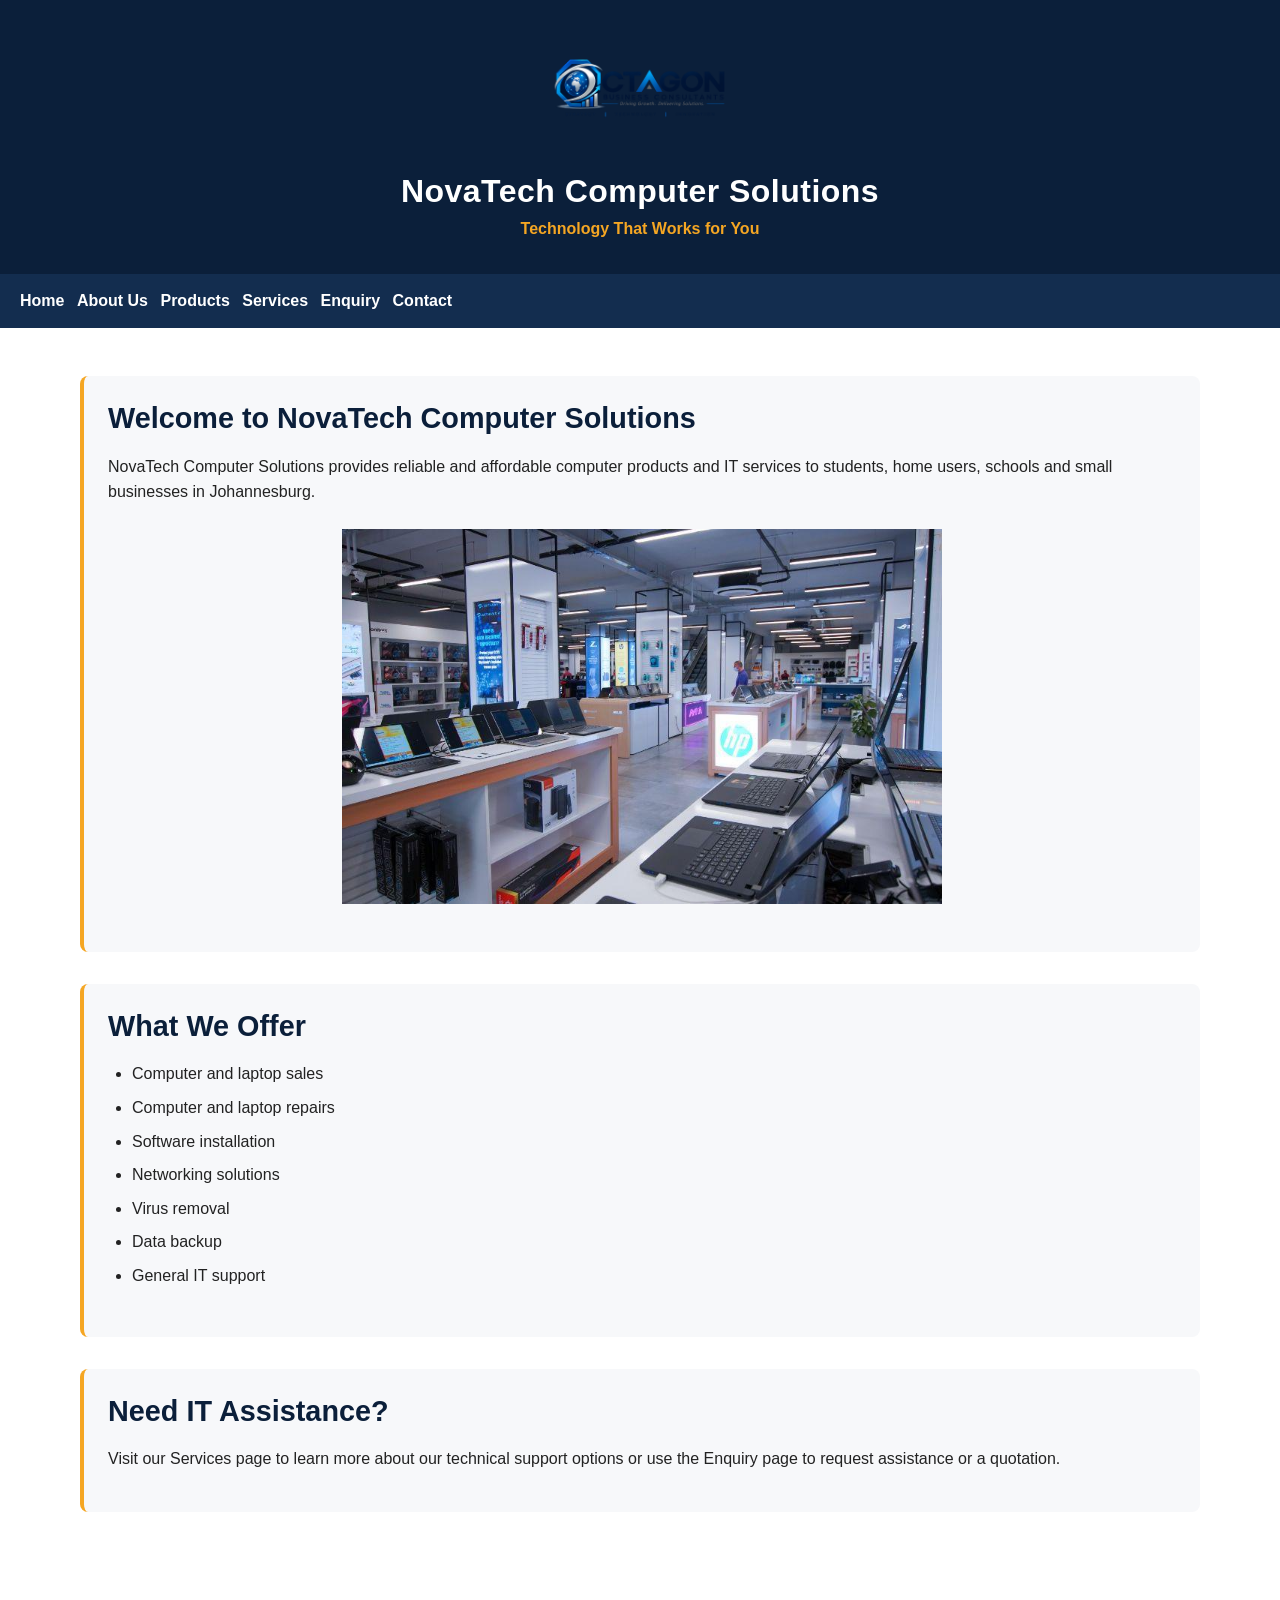
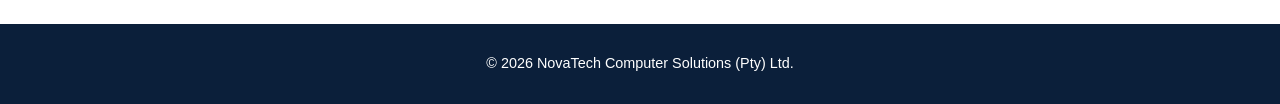
==== 3. HTML and Basic Content, Website Root Folder/index.html @ 2fc39a73 "Initial Part 2 project setup with responsive design and updated documentation" ====
<!DOCTYPE html>
<html lang="en">

<head>

    <meta charset="UTF-8">
    <meta name="viewport" content="width=device-width, initial-scale=1.0">
    <title>NovaTech Computer Solutions | Home</title>
    <link rel="icon" type="image/png" href="images/favicon.png">
    <link rel="stylesheet" href="style.css">
</head>


<body>

    <!-- Website Header -->
    <header>

        <!-- NovaTech Logo -->
<img src="images/novatech-logo.png"
     alt="NovaTech Computer Solutions logo"
     width="180">


        <h1>NovaTech Computer Solutions</h1>
        <p>Technology That Works for You</p>

    </header>

    <!-- Main Navigation -->
    <nav>
        <a href="index.html"><b> Home </b></a>
        <a href="about.html"><b> About Us </b></a>
        <a href="products.html"><b> Products</b></a>
        <a href="services.html"><b> Services </b> </a>
        <a href="enquiry.html"><b>Enquiry </b> </a>
        <a href="contact.html"><b>Contact</b> </a>
    </nav>

    <!-- Main Page Content -->
    <main>

        <section>
            <h2>Welcome to NovaTech Computer Solutions</h2>

            <p>
                NovaTech Computer Solutions provides reliable and affordable
                computer products and IT services to students, home users,
                schools and small businesses in Johannesburg.
            </p>

            <img src="images/home-computers.jpg"
     alt="Modern computer workstation representing NovaTech Computer Solutions"
     width="600">

        </section>

        <section>
            <h2>What We Offer</h2>

            <ul>
                <li>Computer and laptop sales</li>
                <li>Computer and laptop repairs</li>
                <li>Software installation</li>
                <li>Networking solutions</li>
                <li>Virus removal</li>
                <li>Data backup</li>
                <li>General IT support</li>
            </ul>
        </section>

        <section>
            <h2>Need IT Assistance?</h2>

            <p>
                Visit our Services page to learn more about our technical
                support options or use the Enquiry page to request assistance
                or a quotation.
            </p>
        </section>

    </main>

    <!-- Website Footer -->
    <footer>
        <p>&copy; 2026 NovaTech Computer Solutions (Pty) Ltd.</p>
    </footer>

</body>

</html>
---- 3. HTML and Basic Content, Website Root Folder/style.css ----
/* ================================
   NovaTech Computer Solutions
   Main Stylesheet
   ================================ */

/* CSS Reset */
* {
    margin: 0;
    padding: 0;
    box-sizing: border-box;
}/* Base Styles */
html {
    font-size: 16px;
}

body {
    font-family: Arial, Helvetica, sans-serif;
    font-size: 1rem;
    line-height: 1.6;
    color: #222222;
    background-color: #ffffff;
}
/* Header */
header {
    background-color: #0b1f3a;
    color: #ffffff;
    text-align: center;
    padding: 2rem 1rem;
}

header img {
    width: 11.25rem;
    max-width: 100%;
    height: auto;
    margin-bottom: 0.75rem;
}

header h1 {
    font-size: 2rem;
    font-weight: 700;
    line-height: 1.2;
    letter-spacing: 0.03rem;
    margin-bottom: 0.4rem;
}

header p {
    font-size: 1rem;
    color: #f5a623;
    font-weight: 600;
}/* Navigation */
nav {
    background-color: #132d4f;
    padding: 0.9rem 1rem;
}

nav ul {
    list-style: none;
    display: flex;
    justify-content: center;
    align-items: center;
    gap: 2rem;
}

nav a {
    color: #ffffff;
    text-decoration: none;
    font-size: 1rem;
    font-weight: 600;
    padding: 0.5rem 0.25rem;
    transition: color 0.3s ease;
}

nav a:hover {
    color: #f5a623;
}

nav a:focus {
    color: #f5a623;
    outline: 0.125rem solid #f5a623;
    outline-offset: 0.25rem;
}

nav a:active {
    color: #ffffff;
}/* Main Content */
main {
    width: 90%;
    max-width: 1200px;
    margin: 0 auto;
    padding: 3rem 1rem;
}

main h2 {
    font-size: 1.8rem;
    font-weight: 700;
    line-height: 1.3;
    color: #0b1f3a;
    margin-bottom: 1rem;
}

main h3 {
    font-size: 1.3rem;
    font-weight: 600;
    color: #132d4f;
    margin-top: 1.5rem;
    margin-bottom: 0.75rem;
}

main p {
    margin-bottom: 1rem;
}

main ul,
main ol {
    margin: 0 0 1.5rem 1.5rem;
}

main li {
    margin-bottom: 0.5rem;
}/* Home Page Content Sections */
main section {
    margin-bottom: 2rem;
    padding: 1.5rem;
    background-color: #f7f8fa;
    border-radius: 0.5rem;
    border-left: 0.3rem solid #f5a623;
}

main section img {
    max-width: 100%;
    height: auto;
    display: block;
    margin: 1.5rem auto;
}

main section a {
    color: #0b1f3a;
    font-weight: 600;
}

main section a:hover {
    color: #f5a623;
}/* Footer */
footer {
    background-color: #0b1f3a;
    color: #ffffff;
    text-align: center;
    padding: 1.5rem 1rem;
    margin-top: 2rem;
}

footer p {
    margin: 0.3rem 0;
    font-size: 0.9rem;
}

footer a {
    color: #f5a623;
    text-decoration: none;
}

footer a:hover {
    text-decoration: underline;
}

footer a:focus {
    outline: 0.125rem solid #f5a623;
    outline-offset: 0.2rem;
}
/* Products Grid */
.products-grid {
    display: grid;
    grid-template-columns: repeat(3, 1fr);
    gap: 1.5rem;
    margin-bottom: 2rem;
}

.products-grid .product-card {
    margin-bottom: 0;
    display: flex;
    flex-direction: column;
}

.products-grid .product-card img {
    width: 100%;
    height: 15rem;
    object-fit: cover;
    border-radius: 0.4rem;
}

.products-grid .product-card ul {
    margin-top: 0.5rem;
}/* Enquiry Form */
form {
    max-width: 700px;
    margin-top: 1.5rem;
}

form label {
    display: block;
    font-weight: 600;
    color: #0b1f3a;
    margin-bottom: 0.4rem;
}

form input,
form select,
form textarea {
    width: 100%;
    padding: 0.75rem;
    margin-bottom: 1.2rem;
    font-family: inherit;
    font-size: 1rem;
    border: 1px solid #b8bec7;
    border-radius: 0.35rem;
    background-color: #ffffff;
}

form textarea {
    min-height: 9rem;
    resize: vertical;
}

form input:focus,
form select:focus,
form textarea:focus {
    border-color: #f5a623;
    outline: 0.125rem solid #f5a623;
    outline-offset: 0.1rem;
}

/* Form Buttons */
form button,
form input[type="submit"],
form input[type="reset"] {
    width: auto;
    border: none;
    border-radius: 0.35rem;
    padding: 0.75rem 1.25rem;
    margin-right: 0.5rem;
    cursor: pointer;
    font-weight: 600;
}

form input[type="submit"] {
    background-color: #f5a623;
    color: #0b1f3a;
}

form input[type="reset"] {
    background-color: #132d4f;
    color: #ffffff;
}

form input[type="submit"]:hover,
form input[type="reset"]:hover {
    opacity: 0.85;
}

form input[type="submit"]:active,
form input[type="reset"]:active {
    transform: translateY(1px);
}/* Contact page enquiry link */
main a {
    color: #0b2748;
    font-weight: 700;
    text-decoration: none;
    transition: 0.2s ease;
}

main a:hover {
    color: #f5a623;
    text-decoration: underline;
}

main a:focus {
    outline: 2px solid #f5a623;
    outline-offset: 3px;
}

main a:active {
    color: #c97d00;
}

/* ==============================
   TABLET RESPONSIVE DESIGN
   ============================== */

@media (max-width: 900px) {

    main {
        width: 90%;
    }

    header {
        padding: 2rem 1rem;
    }

    header h1 {
        font-size: 2rem;
    }

    nav ul {
        justify-content: center;
        flex-wrap: wrap;
    }

    nav a {
        padding: 0.8rem 1rem;
    }

    .product-grid {
        grid-template-columns: repeat(2, 1fr);
    }

    img {
        max-width: 100%;
        height: auto;
    }
}

/* =========================================
   RESPONSIVE DESIGN - MOBILE
   ========================================= */

@media screen and (max-width: 600px) {

    /* Header */
    header {
        padding: 1.5rem 1rem;
    }

    header h1 {
        font-size: 1.8rem;
        text-align: center;
    }

    header p {
        font-size: 0.9rem;
        text-align: center;
    }

    /* Navigation */
    nav {
        padding: 0.8rem 1rem;
    }

    nav ul {
        display: flex;
        flex-wrap: wrap;
        justify-content: center;
        gap: 0.5rem 1rem;
    }

    nav a {
    font-size: 0.85rem;
    padding: 0.25rem 0.35rem;

    }

    /* Main content */
    main {
        width: 92%;
        margin: 1.5rem auto;
    }

    section {
        padding: 1.25rem;
        margin-bottom: 1.25rem;
    }

    h1 {
        font-size: 1.8rem;
    }

    h2 {
        font-size: 1.5rem;
    }

    h3 {
        font-size: 1.2rem;
    }

    /* Product cards */
    .products-grid {
        display: grid;
        grid-template-columns: 1fr;
        gap: 1.25rem;
    }

    /* Images */
    img {
        max-width: 100%;
        height: auto;
    }

    /* Forms */
    input,
    select,
    textarea {
        width: 100%;
        max-width: 100%;
    }

    /* Buttons */
    button,
    input[type="submit"],
    input[type="reset"] {
        margin-bottom: 0.5rem;
    }

    /* Footer */
    footer {
        padding: 1.25rem 1rem;
        text-align: center;
        font-size: 0.9rem;
    }
}

/* ========================================
   TABLET RESPONSIVE DESIGN
   ======================================== */

@media (min-width: 601px) and (max-width: 900px) {

    main {
        width: 90%;
        margin: 2rem auto;
    }

    .products-grid {
        grid-template-columns: repeat(2, 1fr);
        gap: 1.5rem;
    }

    .product-card {
        width: 100%;
    }

    .product-card img {
        width: 100%;
        height: auto;
    }

    nav ul {
        justify-content: center;
        flex-wrap: wrap;
    }
}
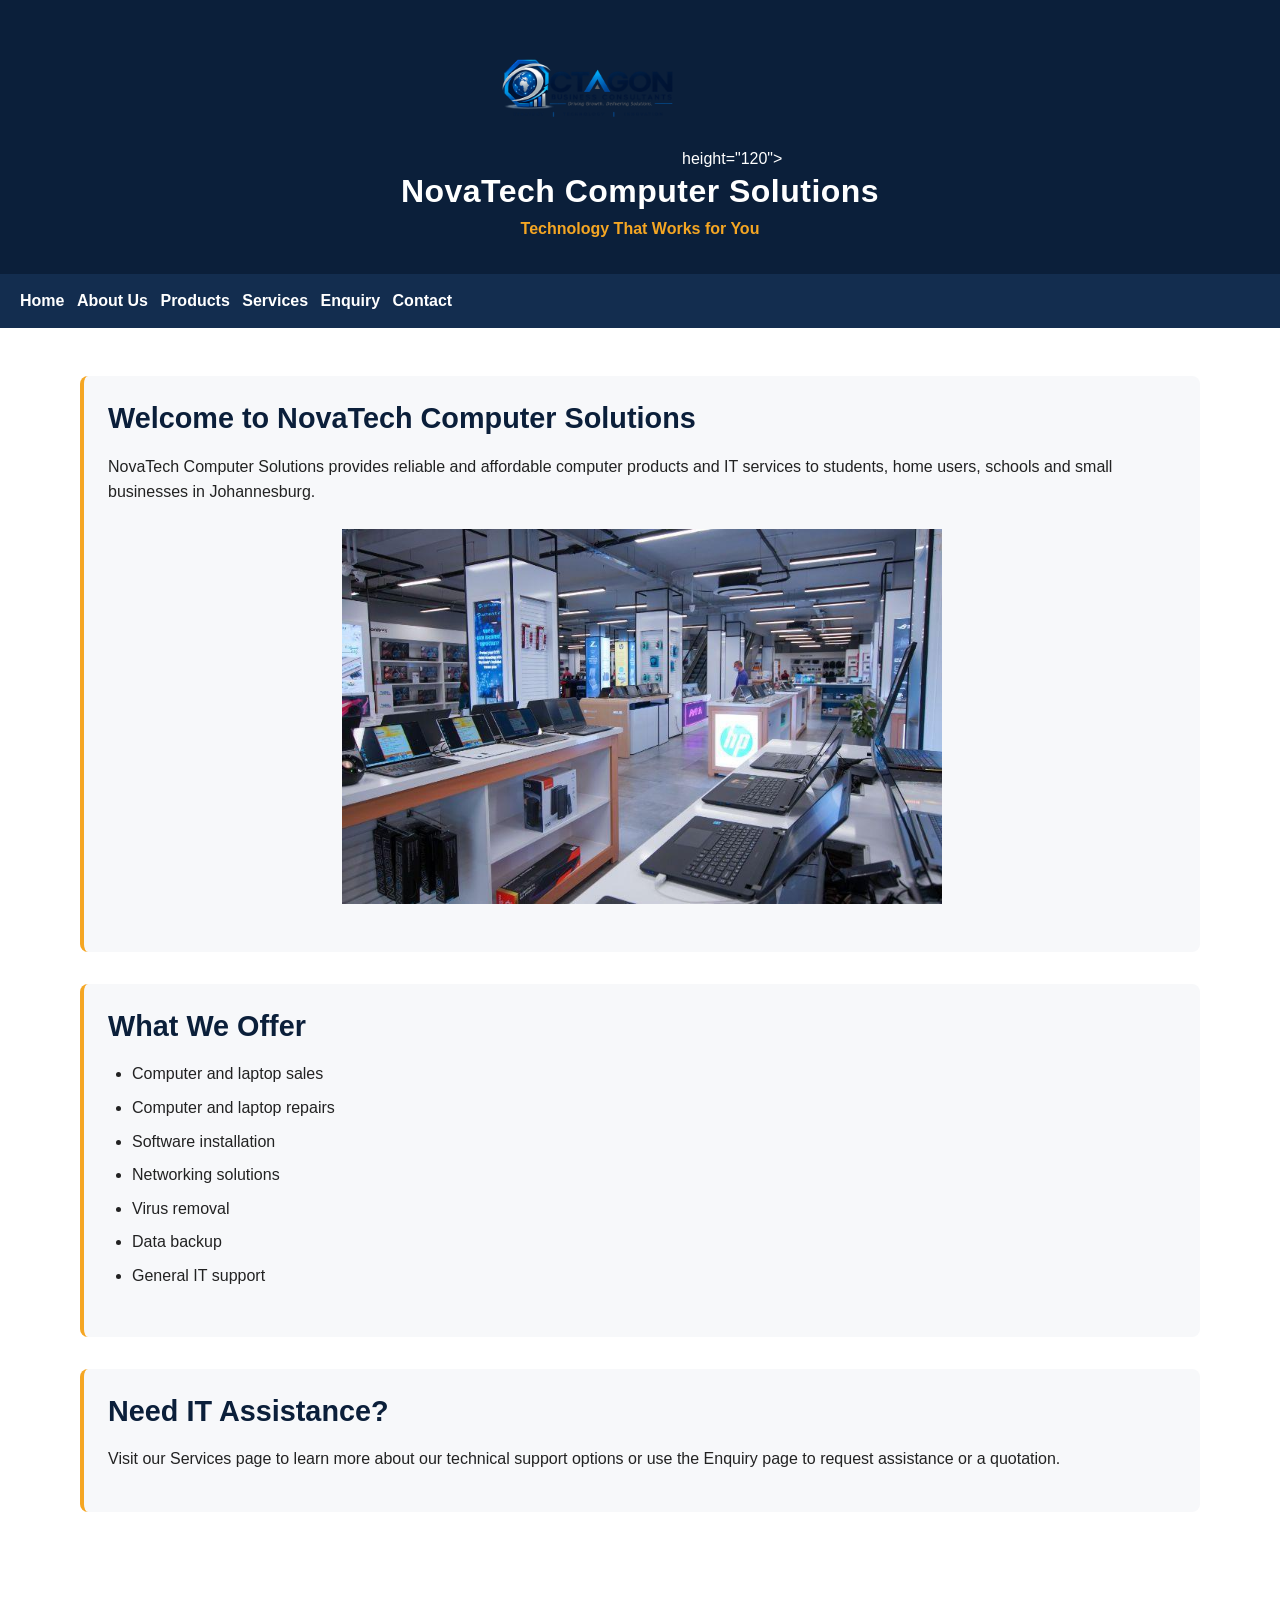
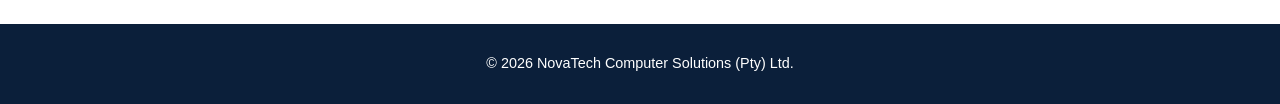
==== commit 12d2a15e: "Optimize logo image for page speed" ====
--- a/3. HTML and Basic Content, Website Root Folder/index.html
+++ b/3. HTML and Basic Content, Website Root Folder/index.html
@@ -3,11 +3,23 @@
 
 <head>
 
+
     <meta charset="UTF-8">
+
     <meta name="viewport" content="width=device-width, initial-scale=1.0">
-    <title>NovaTech Computer Solutions | Home</title>
+   
+    <meta
+    name="keywords"
+    content="NovaTech Computer Solutions, computer sales Johannesburg, IT support Johannesburg, computer repairs, laptops, desktop computers, computer accessories">
+  
+    <meta
+    name="description"
+    content="NovaTech Computer Solutions provides reliable computer sales, repairs and IT support for students, homes, schools and small businesses in Johannesburg.">
+   
+    <title>NovaTech Computer Solutions | IT Support Johannesburg</title>
     <link rel="icon" type="image/png" href="images/favicon.png">
     <link rel="stylesheet" href="style.css">
+    <script src="js/script.js" defer></script>
 </head>
 
 
@@ -20,6 +32,7 @@
 <img src="images/novatech-logo.png"
      alt="NovaTech Computer Solutions logo"
      width="180">
+     height="120">
 
 
         <h1>NovaTech Computer Solutions</h1>
--- a/3. HTML and Basic Content, Website Root Folder/style.css
+++ b/3. HTML and Basic Content, Website Root Folder/style.css
@@ -446,4 +446,457 @@
         justify-content: center;
         flex-wrap: wrap;
     }
+}
+/* ================================
+   POE Part 3 - FAQ Accordion
+   ================================ */
+
+.faq-section {
+    margin-top: 2rem;
+}
+
+.faq-section h2 {
+    margin-bottom: 1rem;
+}
+
+.faq-item {
+    margin-bottom: 0.8rem;
+    border: 1px solid #d6dce4;
+    border-radius: 8px;
+    overflow: hidden;
+    background-color: #ffffff;
+}
+
+.faq-question {
+    width: 100%;
+    padding: 1rem 1.2rem;
+    border: none;
+    background-color: #173b67;
+    color: #ffffff;
+    font-size: 1rem;
+    font-weight: bold;
+    text-align: left;
+    cursor: pointer;
+
+    display: flex;
+    justify-content: space-between;
+    align-items: center;
+
+    transition:
+        background-color 0.3s ease,
+        color 0.3s ease;
+}
+
+.faq-question::after {
+    content: "+";
+    font-size: 1.4rem;
+    font-weight: bold;
+    color: #f5a623;
+    transition: transform 0.3s ease;
+}
+
+.faq-question:hover {
+    background-color: #0b2545;
+}
+
+.faq-question:focus-visible {
+    outline: 3px solid #f5a623;
+    outline-offset: -3px;
+}
+
+.faq-answer {
+    max-height: 0;
+    overflow: hidden;
+    background-color: #ffffff;
+    transition: max-height 0.35s ease;
+}
+
+.faq-answer p {
+    margin: 0;
+    padding: 1rem 1.2rem;
+}
+
+
+.faq-item.active .faq-question::after {
+    content: "-";
+    transform: rotate(180deg);
+}
+/* ================================
+   POE Part 3 - Interactive Map
+   ================================ */
+
+.location-section {
+    margin-top: 2rem;
+}
+
+.location-section h2 {
+    margin-bottom: 0.8rem;
+}
+
+#map {
+    width: 100%;
+    height: 420px;
+    margin-top: 1rem;
+    border: 2px solid #173b67;
+    border-radius: 8px;
+    overflow: hidden;
+}
+
+.map-note {
+    margin-top: 0.8rem;
+    font-size: 0.9rem;
+    color: #555555;
+    font-style: italic;
+}
+
+@media (max-width: 768px) {
+    #map {
+        height: 320px;
+    }
+}
+
+@media (max-width: 480px) {
+    #map {
+        height: 280px;
+    }
+}
+/* ================================
+   POE Part 3 - Product Gallery Lightbox
+   ================================ */
+
+/* Clickable gallery images */
+.gallery-trigger {
+    width: 100%;
+    padding: 0;
+    border: none;
+    background: transparent;
+    cursor: zoom-in;
+    border-radius: 8px;
+    overflow: hidden;
+}
+
+.gallery-trigger img {
+    display: block;
+    width: 100%;
+    height: auto;
+    transition:
+        transform 0.3s ease,
+        filter 0.3s ease;
+}
+
+.gallery-trigger:hover img {
+    transform: scale(1.03);
+    filter: brightness(0.9);
+}
+
+.gallery-trigger:focus-visible {
+    outline: 3px solid #f5a623;
+    outline-offset: 4px;
+}
+
+/* Prevent page scrolling while lightbox is open */
+body.lightbox-open {
+    overflow: hidden;
+}
+
+/* Full-screen lightbox overlay */
+.lightbox {
+    position: fixed;
+    inset: 0;
+    z-index: 9999;
+
+    display: flex;
+    justify-content: center;
+    align-items: center;
+
+    padding: 2rem;
+    background-color: rgba(0, 0, 0, 0.88);
+}
+
+/* Keep the hidden attribute working */
+.lightbox[hidden] {
+    display: none;
+}
+
+.lightbox-content {
+    position: relative;
+
+    width: min(100%, 1100px);
+    max-height: 92vh;
+
+    display: flex;
+    justify-content: center;
+    align-items: center;
+}
+
+.lightbox-figure {
+    margin: 0;
+    max-width: 85%;
+    text-align: center;
+}
+
+#lightbox-image {
+    display: block;
+
+    max-width: 100%;
+    max-height: 75vh;
+
+    margin: 0 auto;
+
+    object-fit: contain;
+    border-radius: 8px;
+
+    box-shadow: 0 8px 30px rgba(0, 0, 0, 0.45);
+}
+
+#lightbox-caption {
+    margin-top: 1rem;
+    color: #ffffff;
+    font-size: 1rem;
+    line-height: 1.5;
+}
+
+/* Close button */
+.lightbox-close {
+    position: absolute;
+    top: -0.8rem;
+    right: 0;
+
+    width: 46px;
+    height: 46px;
+
+    border: none;
+    border-radius: 50%;
+
+    background-color: #ffffff;
+    color: #0b2545;
+
+    font-size: 2rem;
+    line-height: 1;
+
+    cursor: pointer;
+    z-index: 2;
+}
+
+.lightbox-close:hover {
+    background-color: #f5a623;
+}
+
+/* Previous and next controls */
+.lightbox-nav {
+    position: absolute;
+    top: 50%;
+    transform: translateY(-50%);
+
+    width: 48px;
+    height: 56px;
+
+    border: none;
+    border-radius: 6px;
+
+    background-color: rgba(255, 255, 255, 0.92);
+    color: #0b2545;
+
+    font-size: 1.8rem;
+    font-weight: bold;
+
+    cursor: pointer;
+    z-index: 2;
+}
+
+.lightbox-prev {
+    left: 0;
+}
+
+.lightbox-next {
+    right: 0;
+}
+
+.lightbox-nav:hover {
+    background-color: #f5a623;
+}
+
+.lightbox-close:focus-visible,
+.lightbox-nav:focus-visible {
+    outline: 3px solid #f5a623;
+    outline-offset: 3px;
+}
+
+/* Tablet and mobile lightbox */
+@media (max-width: 768px) {
+    .lightbox {
+        padding: 1rem;
+    }
+
+    .lightbox-content {
+        width: 100%;
+    }
+
+    .lightbox-figure {
+        max-width: 78%;
+    }
+
+    #lightbox-image {
+        max-height: 70vh;
+    }
+
+    .lightbox-close {
+        top: 0;
+        right: 0;
+    }
+
+    .lightbox-prev {
+        left: 0;
+    }
+
+    .lightbox-next {
+        right: 0;
+    }
+}
+
+@media (max-width: 480px) {
+    .lightbox-figure {
+        max-width: 72%;
+    }
+
+    .lightbox-nav {
+        width: 40px;
+        height: 50px;
+        font-size: 1.5rem;
+    }
+
+    #lightbox-caption {
+        font-size: 0.9rem;
+    }
+}
+/* ================================
+   POE Part 3 - Dynamic Product Search
+   ================================ */
+
+.product-search-section {
+    margin: 2rem auto;
+    padding: 2rem;
+    background-color: #f5f6f8;
+    border-left: 5px solid #f5a623;
+    border-radius: 8px;
+}
+
+.product-search-section h2 {
+    margin-bottom: 0.8rem;
+    color: #0b2545;
+}
+
+.product-search-controls {
+    margin-top: 1.2rem;
+}
+
+.product-search-controls label {
+    display: block;
+    margin-bottom: 0.5rem;
+    font-weight: bold;
+    color: #0b2545;
+}
+
+.product-search-row {
+    display: flex;
+    gap: 0.75rem;
+    align-items: stretch;
+}
+
+#product-search {
+    flex: 1;
+    min-width: 0;
+    padding: 0.85rem 1rem;
+
+    border: 2px solid #173b67;
+    border-radius: 6px;
+
+    font: inherit;
+    background-color: #ffffff;
+    color: #222222;
+}
+
+#product-search:focus {
+    outline: 3px solid #f5a623;
+    outline-offset: 2px;
+}
+
+#clear-product-search {
+    padding: 0.85rem 1.3rem;
+
+    border: none;
+    border-radius: 6px;
+
+    background-color: #173b67;
+    color: #ffffff;
+
+    font: inherit;
+    font-weight: bold;
+
+    cursor: pointer;
+}
+
+#clear-product-search:hover {
+    background-color: #0b2545;
+}
+
+#clear-product-search:focus-visible {
+    outline: 3px solid #f5a623;
+    outline-offset: 3px;
+}
+
+.product-search-status {
+    margin-top: 0.8rem;
+    margin-bottom: 0;
+
+    font-weight: bold;
+    color: #173b67;
+}
+
+.no-product-results {
+    margin-top: 1rem;
+    padding: 1rem;
+
+    border-radius: 6px;
+
+    background-color: #fff3d6;
+    color: #7a4a00;
+
+    font-weight: bold;
+}
+
+/* Smooth visual feedback when cards are filtered */
+.product-card {
+    transition:
+        opacity 0.25s ease,
+        transform 0.25s ease;
+}
+
+@media (max-width: 600px) {
+    .product-search-section {
+        padding: 1.3rem;
+    }
+
+    .product-search-row {
+        flex-direction: column;
+    }
+
+    #clear-product-search {
+        width: 100%;
+    }
+}
+/* Ensure filtered product cards are completely hidden */
+.product-card[hidden] {
+    display: none !important;
+}
+/* Enquiry form feedback */
+#enquiry-status:not(:empty) {
+    margin-top: 1.5rem;
+    padding: 1rem 1.2rem;
+    border-left: 4px solid #f5a623;
+    background-color: #f3f6f9;
+    color: #0b2545;
+    font-weight: bold;
+    border-radius: 6px;
+    overflow-wrap: anywhere;
 }
